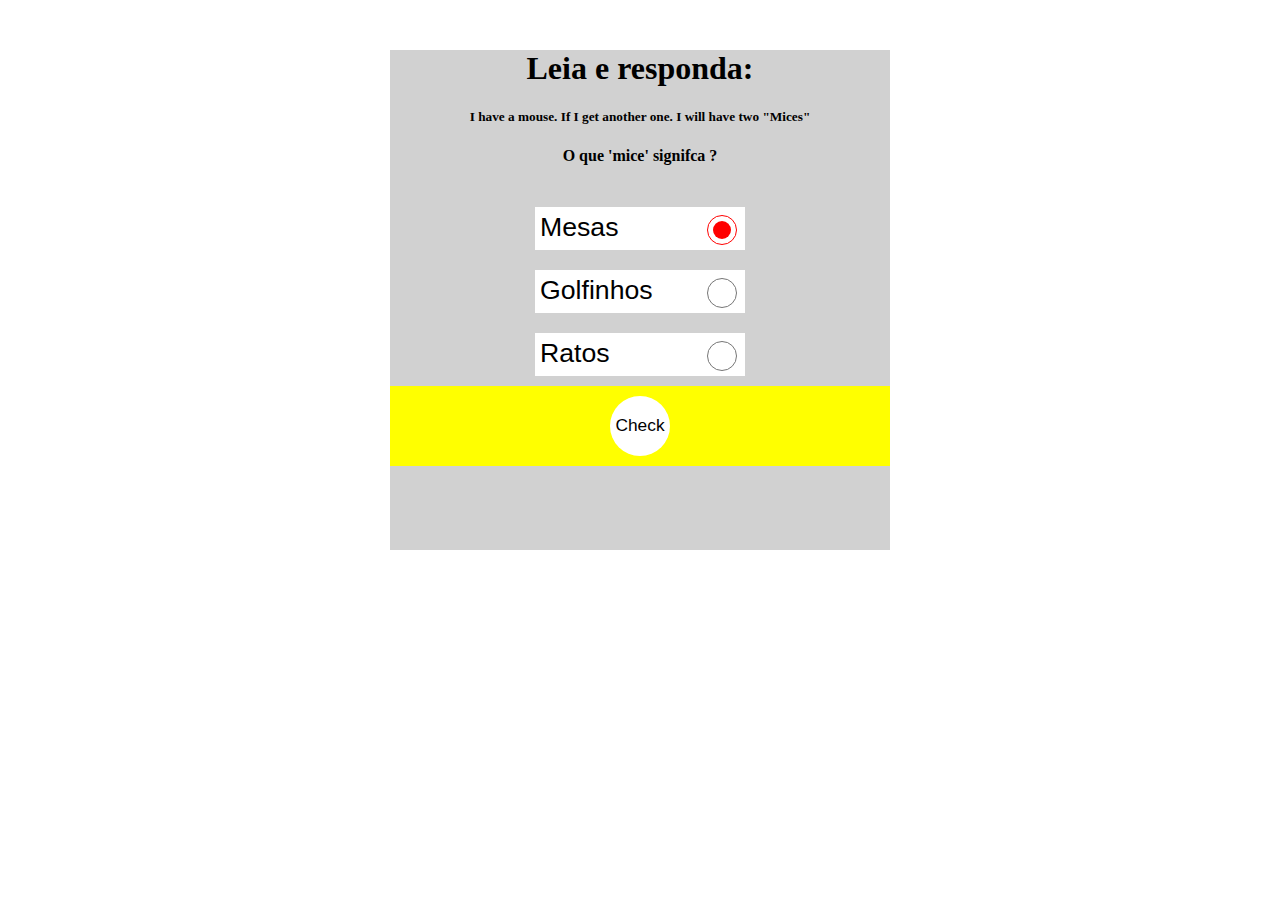
==== index.html @ d93dbf19 "v1" ====
<!DOCTYPE html>
<html lang="en">
<head>
    <meta charset="UTF-8">
    <meta http-equiv="X-UA-Compatible" content="IE=edge">
    <meta name="viewport" content="width=device-width, initial-scale=1.0">
    <title>English Project</title>

    <link rel="stylesheet" href="style.css">
</head>
<body>
    
    <section id="container">

        <div id="titles">
            <h1>Leia e responda:</h1>

            <h5>I have a mouse. If I get another one. I will have two "Mices"</h5>

            <h4>O que 'mice' signifca ?</h4>
        </div>

        <div id="questions">

            <label for="Mesas" id="mesas">Mesas
            <input type="radio" name="answer" id="a1" value="Mesas" checked>
            </label>

            <label for="Golfinhos"  id="golfinhos">Golfinhos
            <input type="radio" name="answer" id="a2" value="Golfinhos">
            </label>

            <label for="Ratos"  id="ratos">Ratos
            <input type="radio" name="answer" id="a3" value="Ratos">
            </label>

        </div>

        <div id="btns">
            <button id="btnResult">Check</button>
        </div>

        <div id="divResult">
            <span id="result"></span>
        </div>

    </section>

<script src="script.js"></script>
</body>
</html>
---- style.css ----
body{

    margin: 0px;
    padding: 0px;
    background: white;
    text-align: center;
}
#container{

    background: rgb(209, 209, 209);
    width: 500px;
    height: 500px;
    margin: auto;
    margin-top: 50px;
}
#questions{

    display: flex;
    flex-direction: column;
}
label{

    background: white;
    width: 200px;
    padding: 5px;
    margin: auto;
    margin-top: 20px;
    text-align: center;
    font-family: 'Segoe UI', Tahoma, Geneva, Verdana, sans-serif;
    font-size: 20pt;
    display: flex;
    justify-content: space-between;
}
input[type=radio]{

    border-radius: 10%;
    width: 30px;
    height: 30px;
    accent-color: red;
}
#btns{

    background: yellow;
    margin: auto;
    margin-top: 10px;
    padding: 10px;
}
#btnResult{

    background: white;
    color: black;
    border: none;
    padding: 5px;
    font-size: 13pt;
    border-radius: 100%;
    width: 60px;
    height: 60px;
    cursor: pointer;
    font-family: 'Segoe UI', Tahoma, Geneva, Verdana, sans-serif;
}
#btnResult:hover{

    background: black;
    color: white;
}
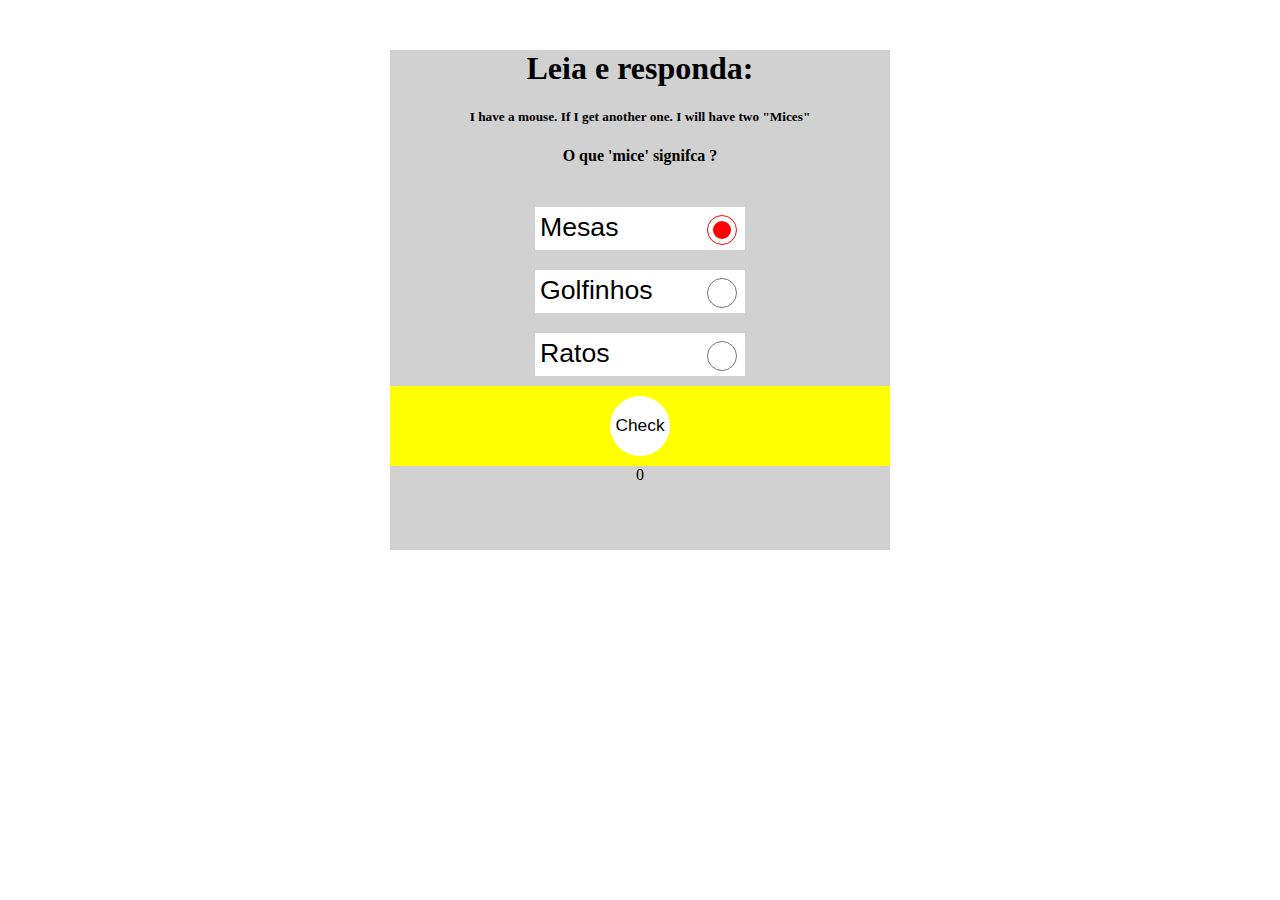
==== commit 9f3f4973: "v2" ====
--- a/index.html
+++ b/index.html
@@ -41,7 +41,9 @@
         </div>
 
         <div id="divResult">
+            <span id="score">0</span>
             <span id="result"></span>
+
         </div>
 
     </section>
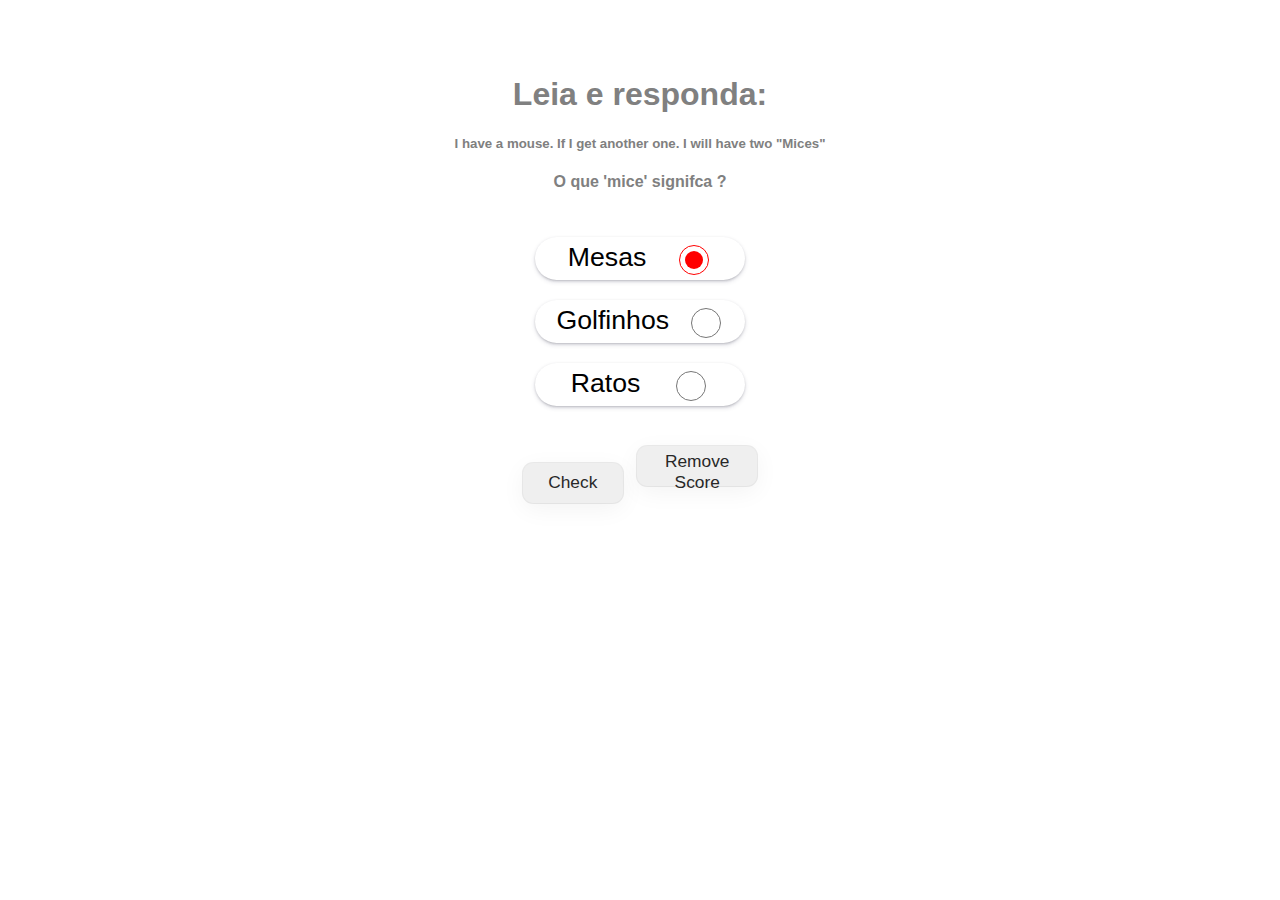
==== commit 6d3c5947: "v3" ====
--- a/index.html
+++ b/index.html
@@ -22,15 +22,18 @@
 
         <div id="questions">
 
-            <label for="Mesas" id="mesas">Mesas
+            <label for="Mesas" id="mesas" class="label">
+                Mesas
             <input type="radio" name="answer" id="a1" value="Mesas" checked>
             </label>
 
-            <label for="Golfinhos"  id="golfinhos">Golfinhos
+            <label for="Golfinhos" id="golfinhos">
+                Golfinhos
             <input type="radio" name="answer" id="a2" value="Golfinhos">
             </label>
 
-            <label for="Ratos"  id="ratos">Ratos
+            <label for="Ratos"  id="ratos">
+                Ratos
             <input type="radio" name="answer" id="a3" value="Ratos">
             </label>
 
@@ -38,6 +41,7 @@
 
         <div id="btns">
             <button id="btnResult">Check</button>
+            <button id="btnRemoveScore">Remove Score</button>
         </div>
 
         <div id="divResult">
--- a/style.css
+++ b/style.css
@@ -7,11 +7,18 @@
 }
 #container{
 
-    background: rgb(209, 209, 209);
+    background: rgb(255, 255, 255);
     width: 500px;
     height: 500px;
     margin: auto;
     margin-top: 50px;
+    font-family: 'Segoe UI', Tahoma, Geneva, Verdana, sans-serif;
+}
+#titles{
+    margin-top: 20px;
+    background: rgba(128, 0, 128, 0);
+    padding: 5px;
+    color: grey;
 }
 #questions{
 
@@ -20,7 +27,7 @@
 }
 label{
 
-    background: white;
+    box-shadow: rgba(50, 50, 93, 0.25) 0px 2px 5px -1px, rgba(0, 0, 0, 0.3) 0px 1px 3px -1px;
     width: 200px;
     padding: 5px;
     margin: auto;
@@ -29,7 +36,12 @@
     font-family: 'Segoe UI', Tahoma, Geneva, Verdana, sans-serif;
     font-size: 20pt;
     display: flex;
-    justify-content: space-between;
+    justify-content: space-evenly;
+    border-radius: 25px;
+}
+label.focus{
+
+    background: purple;
 }
 input[type=radio]{
 
@@ -40,26 +52,51 @@
 }
 #btns{
 
-    background: yellow;
+    background: rgba(255, 255, 0, 0);
     margin: auto;
-    margin-top: 10px;
+    margin-top: 30px;
     padding: 10px;
 }
 #btnResult{
 
-    background: white;
-    color: black;
+    box-shadow: rgba(0, 0, 0, 0.05) 0px 6px 24px 0px, rgba(0, 0, 0, 0.08) 0px 0px 0px 1px;
+    color: rgb(40, 40, 40);
     border: none;
     padding: 5px;
     font-size: 13pt;
-    border-radius: 100%;
-    width: 60px;
-    height: 60px;
+    border-radius: 10px;
+    width: 100px;
+    height: 40px;
     cursor: pointer;
     font-family: 'Segoe UI', Tahoma, Geneva, Verdana, sans-serif;
+    transition: 0.4s;
 }
 #btnResult:hover{
 
-    background: black;
+    background: rgb(40, 40, 40);
     color: white;
 }
+#btnRemoveScore{
+
+    box-shadow: rgba(0, 0, 0, 0.05) 0px 6px 24px 0px, rgba(0, 0, 0, 0.08) 0px 0px 0px 1px;
+    color: rgb(40, 40, 40);
+    border: none;
+    padding: 5px;
+    font-size: 13pt;
+    border-radius: 10px;
+    width: 120px;
+    height: 40px;
+    cursor: pointer;
+    font-family: 'Segoe UI', Tahoma, Geneva, Verdana, sans-serif;
+    transition: 0.4s;
+    margin-left: 10px;
+}
+#btnRemoveScore:hover{
+
+    background: rgb(40, 40, 40);
+    color: white;
+}
+.label:focus{
+
+    background: purple;
+}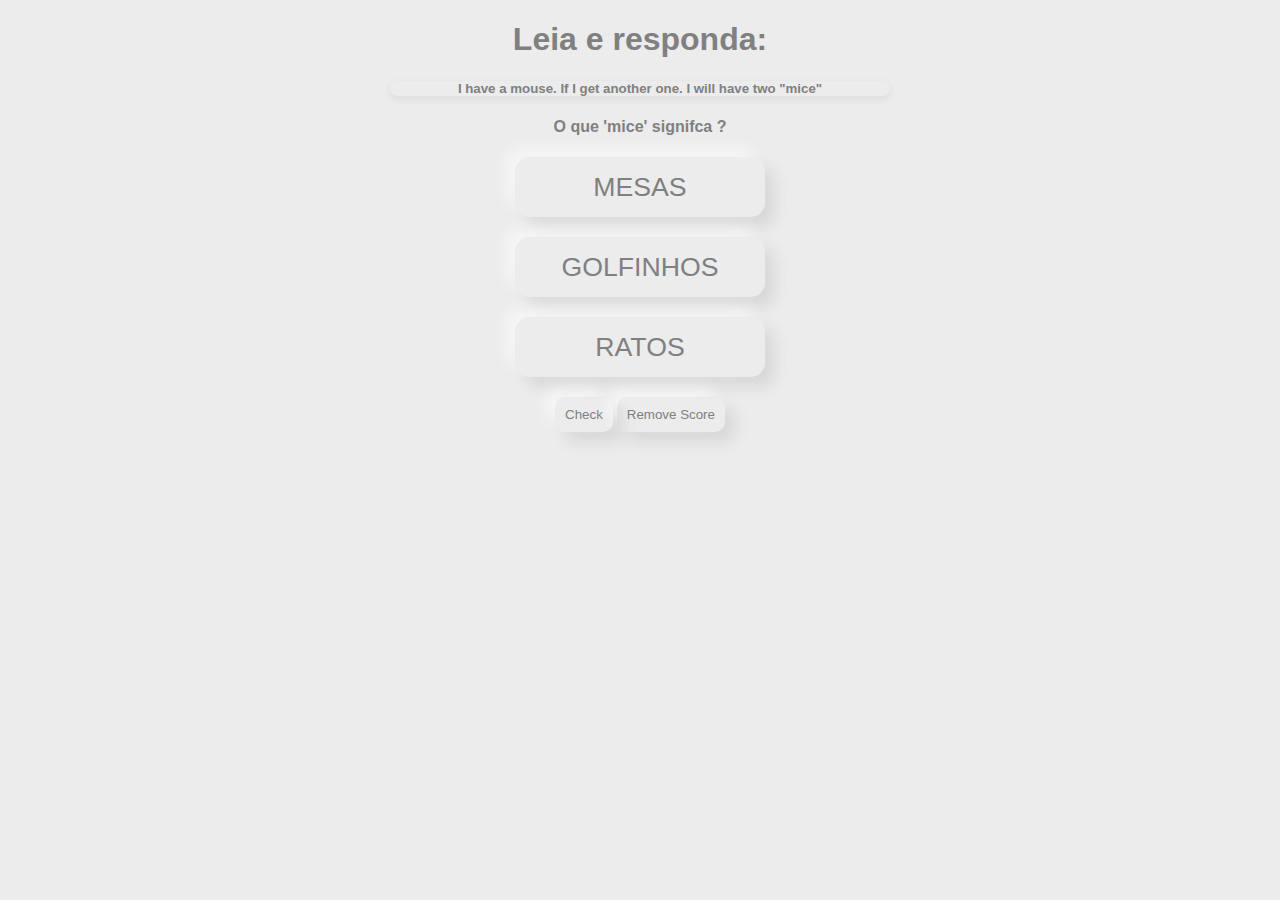
==== commit fc2e4cbf: "v5.1" ====
--- a/index.html
+++ b/index.html
@@ -4,51 +4,47 @@
     <meta charset="UTF-8">
     <meta http-equiv="X-UA-Compatible" content="IE=edge">
     <meta name="viewport" content="width=device-width, initial-scale=1.0">
-    <title>English Project</title>
-
+    <title>Lab Page</title>
     <link rel="stylesheet" href="style.css">
 </head>
 <body>
-    
+
     <section id="container">
 
-        <div id="titles">
-            <h1>Leia e responda:</h1>
+    <div id="titles">
 
-            <h5>I have a mouse. If I get another one. I will have two "Mices"</h5>
+        <h1>Leia e responda:</h1>
 
-            <h4>O que 'mice' signifca ?</h4>
-        </div>
+        <h5>I have a mouse. If I get another one. I will have two "mice"</h5>
 
-        <div id="questions">
+        <h4>O que 'mice' signifca ?</h4>
+    </div>
 
-            <label for="Mesas" id="mesas" class="label">
-                Mesas
-            <input type="radio" name="answer" id="a1" value="Mesas" checked>
-            </label>
+    <div id="questions">
+    <label for="">
+    <input type="checkbox" name="" id="a_1">
+    </label>
 
-            <label for="Golfinhos" id="golfinhos">
-                Golfinhos
-            <input type="radio" name="answer" id="a2" value="Golfinhos">
-            </label>
+    <label for="">
+    <input type="checkbox" name="" id="a_2">
+    </label>
 
-            <label for="Ratos"  id="ratos">
-                Ratos
-            <input type="radio" name="answer" id="a3" value="Ratos">
-            </label>
+    <label for="">
+        <input type="checkbox" name="" id="a_3">
+    </label>
+    </div>
 
-        </div>
+    <div id="btns">
+    <button id="btnResult">Check</button>
+    <button id="btnRemoveScore">Remove Score</button>
+    </div>
 
-        <div id="btns">
-            <button id="btnResult">Check</button>
-            <button id="btnRemoveScore">Remove Score</button>
-        </div>
+    <div id="divResult">
+        <span id="score">0</span>
+        <br>
+        <span id="result"></span>
 
-        <div id="divResult">
-            <span id="score">0</span>
-            <span id="result"></span>
-
-        </div>
+    </div>
 
     </section>
 
--- a/style.css
+++ b/style.css
@@ -1,102 +1,126 @@
 body{
 
-    margin: 0px;
-    padding: 0px;
-    background: white;
-    text-align: center;
+    background: #ececec;
+    padding: 0;
+    margin: 0;
+
+    /* display: flex;
+    align-items: center;
+    justify-content: center;
+    flex-direction: column; */
+}
+input[type=checkbox]{
+
+    width: 250px;
+    height: 60px;
+    -webkit-appearance: none;
+    box-shadow: 
+    -10px -10px 15px rgba(255, 255, 255, 0.5),
+    10px 10px 15px rgba(70, 70, 70, 0.12);
+    border-radius: 15px;
+    border: 8px solid #ececec;
+    display: flex;
+    align-items: center;
+    justify-content: center;
+    margin: auto;
+    margin-top: 20px;
+    /* transition: 0.3s; */
+}
+input[type=checkbox]:after{
+    
+    color: grey;
+    font-size: 20pt;
+}
+input[type=checkbox]:checked{
+    
+    box-shadow: 
+    -10px -10px 15px rgba(255, 255, 255, 0.5),
+    10px 10px 15px rgba(70, 70, 70, 0.12),
+   inset -10px -10px 15px rgba(255, 255, 255, 0.5),
+   inset 10px 10px 15px rgba(70, 70, 70, 0.12);
+}
+input[type=checkbox]:checked:after{
+    color: rgb(45, 145, 212);
+}
+#a_1:after{
+
+    content: 'MESAS';
+}
+#a_2:after{
+
+    content: 'GOLFINHOS';
+}
+#a_3:after{
+
+    content: 'RATOS';
 }
 #container{
 
-    background: rgb(255, 255, 255);
+    background: rgba(141, 53, 53, 0);
+    margin-top: 50px;
+    margin: auto;
+    text-align: center;
     width: 500px;
-    height: 500px;
-    margin: auto;
-    margin-top: 50px;
-    font-family: 'Segoe UI', Tahoma, Geneva, Verdana, sans-serif;
+    height: 600px;
+
 }
-#titles{
-    margin-top: 20px;
-    background: rgba(128, 0, 128, 0);
-    padding: 5px;
-    color: grey;
-}
-#questions{
-
-    display: flex;
-    flex-direction: column;
-}
-label{
-
-    box-shadow: rgba(50, 50, 93, 0.25) 0px 2px 5px -1px, rgba(0, 0, 0, 0.3) 0px 1px 3px -1px;
-    width: 200px;
-    padding: 5px;
-    margin: auto;
-    margin-top: 20px;
-    text-align: center;
-    font-family: 'Segoe UI', Tahoma, Geneva, Verdana, sans-serif;
-    font-size: 20pt;
-    display: flex;
-    justify-content: space-evenly;
-    border-radius: 25px;
-}
-label.focus{
-
-    background: purple;
-}
-input[type=radio]{
-
-    border-radius: 10%;
-    width: 30px;
-    height: 30px;
-    accent-color: red;
-}
-#btns{
+#divResult{
 
     background: rgba(255, 255, 0, 0);
-    margin: auto;
-    margin-top: 30px;
-    padding: 10px;
+    margin-top: 10px;
+    font-family: 'Segoe UI', Tahoma, Geneva, Verdana, sans-serif;
+    font-size: 14pt;
 }
 #btnResult{
 
-    box-shadow: rgba(0, 0, 0, 0.05) 0px 6px 24px 0px, rgba(0, 0, 0, 0.08) 0px 0px 0px 1px;
-    color: rgb(40, 40, 40);
+    background: rgba(255, 255, 255, 0);
+    box-shadow: 
+    -10px -10px 15px rgba(255, 255, 255, 0.5),
+    10px 10px 15px rgba(70, 70, 70, 0.12);
     border: none;
-    padding: 5px;
-    font-size: 13pt;
+    margin: auto;
+    margin-top: 20px;
+    color: grey;
+    padding: 10px;
     border-radius: 10px;
-    width: 100px;
-    height: 40px;
-    cursor: pointer;
-    font-family: 'Segoe UI', Tahoma, Geneva, Verdana, sans-serif;
-    transition: 0.4s;
+    transition: 0.5s;
 }
 #btnResult:hover{
 
-    background: rgb(40, 40, 40);
-    color: white;
+    transform: scale(1.2);
+    color: grey;
 }
 #btnRemoveScore{
 
-    box-shadow: rgba(0, 0, 0, 0.05) 0px 6px 24px 0px, rgba(0, 0, 0, 0.08) 0px 0px 0px 1px;
-    color: rgb(40, 40, 40);
+    background: rgba(255, 255, 255, 0);
+    box-shadow: 
+    -10px -10px 15px rgba(255, 255, 255, 0.5),
+    10px 10px 15px rgba(70, 70, 70, 0.12);
     border: none;
-    padding: 5px;
-    font-size: 13pt;
+    margin: auto;
+    margin-top: 20px;
+    color: grey;
+    padding: 10px;
     border-radius: 10px;
-    width: 120px;
-    height: 40px;
-    cursor: pointer;
-    font-family: 'Segoe UI', Tahoma, Geneva, Verdana, sans-serif;
-    transition: 0.4s;
-    margin-left: 10px;
+    transition: 0.5s;
 }
 #btnRemoveScore:hover{
 
-    background: rgb(40, 40, 40);
-    color: white;
+    transform: scale(1.2);
+    color: grey;
 }
-.label:focus{
+h1, h4, h5{
 
-    background: purple;
+    color: grey;
+    font-family: 'Segoe UI', Tahoma, Geneva, Verdana, sans-serif;
+}
+h5{
+    box-shadow: rgba(26, 26, 26, 0.075) 0px 3px 8px;
+    border-radius: 15px;
+}
+#result{
+
+    color: grey;
+    font-family: 'Segoe UI', Tahoma, Geneva, Verdana, sans-serif;
+    font-size: 14pt;
 }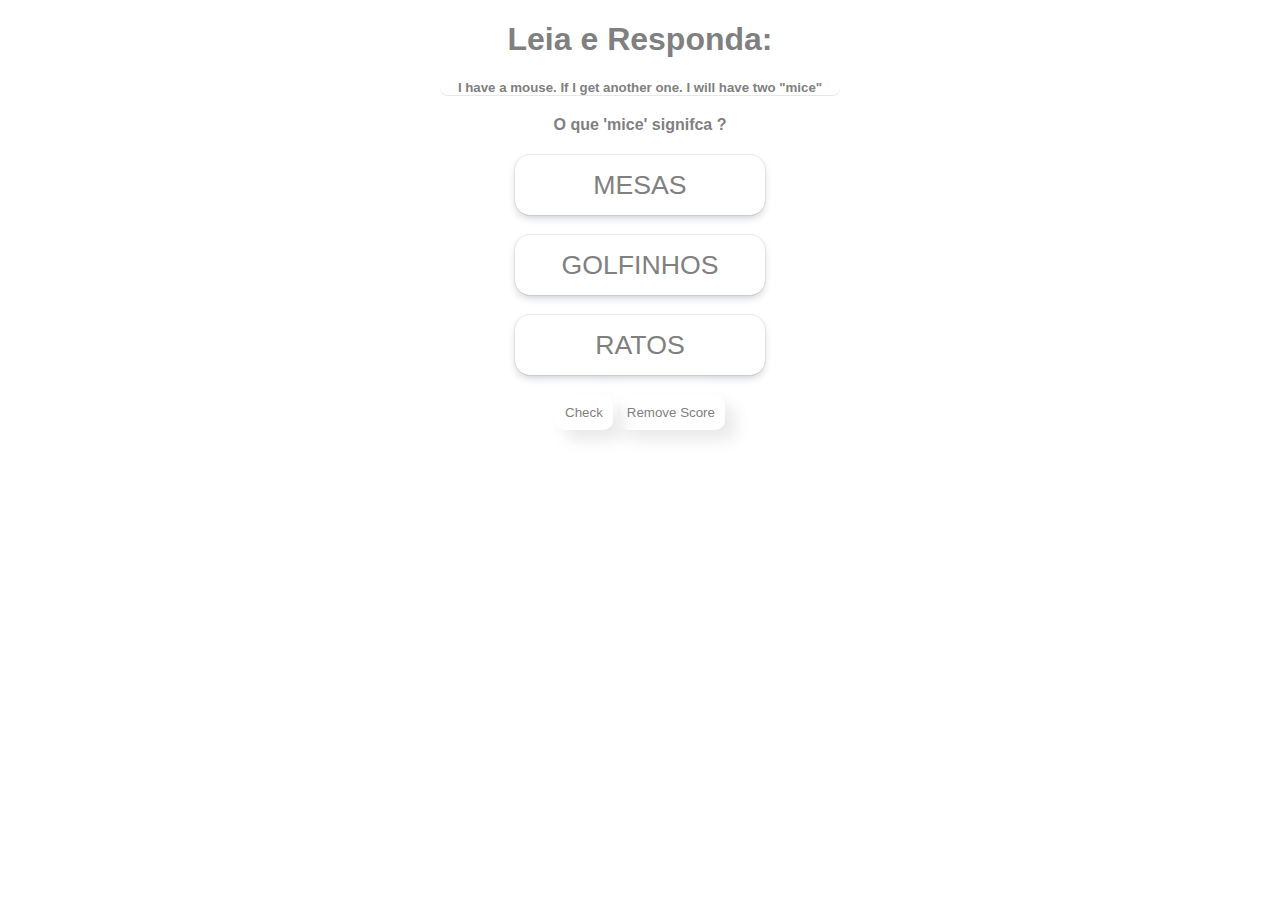
==== commit 5ee0254d: "v5.3" ====
--- a/index.html
+++ b/index.html
@@ -13,7 +13,7 @@
 
     <div id="titles">
 
-        <h1>Leia e responda:</h1>
+        <h1>Leia e Responda:</h1>
 
         <h5>I have a mouse. If I get another one. I will have two "mice"</h5>
 
--- a/style.css
+++ b/style.css
@@ -1,6 +1,6 @@
 body{
 
-    background: #ececec;
+    background: #ffffff;
     padding: 0;
     margin: 0;
 
@@ -14,33 +14,34 @@
     width: 250px;
     height: 60px;
     -webkit-appearance: none;
-    box-shadow: 
-    -10px -10px 15px rgba(255, 255, 255, 0.5),
-    10px 10px 15px rgba(70, 70, 70, 0.12);
+    box-shadow: rgba(9, 30, 66, 0.25) 0px 4px 8px -2px, rgba(9, 30, 66, 0.08) 0px 0px 0px 1px;
     border-radius: 15px;
-    border: 8px solid #ececec;
+    border: none;
     display: flex;
     align-items: center;
     justify-content: center;
     margin: auto;
     margin-top: 20px;
-    /* transition: 0.3s; */
+    transition: 0.3s;
 }
 input[type=checkbox]:after{
     
-    color: grey;
+    /* color: grey; */
     font-size: 20pt;
 }
 input[type=checkbox]:checked{
     
-    box-shadow: 
+    /* box-shadow: 
     -10px -10px 15px rgba(255, 255, 255, 0.5),
     10px 10px 15px rgba(70, 70, 70, 0.12),
    inset -10px -10px 15px rgba(255, 255, 255, 0.5),
-   inset 10px 10px 15px rgba(70, 70, 70, 0.12);
+   inset 10px 10px 15px rgba(70, 70, 70, 0.12); */
+   background: rgb(45, 212, 162);
+
 }
 input[type=checkbox]:checked:after{
-    color: rgb(45, 145, 212);
+    color: white;
+    
 }
 #a_1:after{
 
@@ -70,6 +71,10 @@
     margin-top: 10px;
     font-family: 'Segoe UI', Tahoma, Geneva, Verdana, sans-serif;
     font-size: 14pt;
+}
+#titles{
+    text-align: center;
+    background: rgba(255, 255, 0, 0);
 }
 #btnResult{
 
@@ -115,8 +120,10 @@
     font-family: 'Segoe UI', Tahoma, Geneva, Verdana, sans-serif;
 }
 h5{
-    box-shadow: rgba(26, 26, 26, 0.075) 0px 3px 8px;
+    box-shadow: rgba(17, 17, 26, 0.1) 0px 1px 0px;
     border-radius: 15px;
+    width: 400px;
+    margin: auto;
 }
 #result{
 
